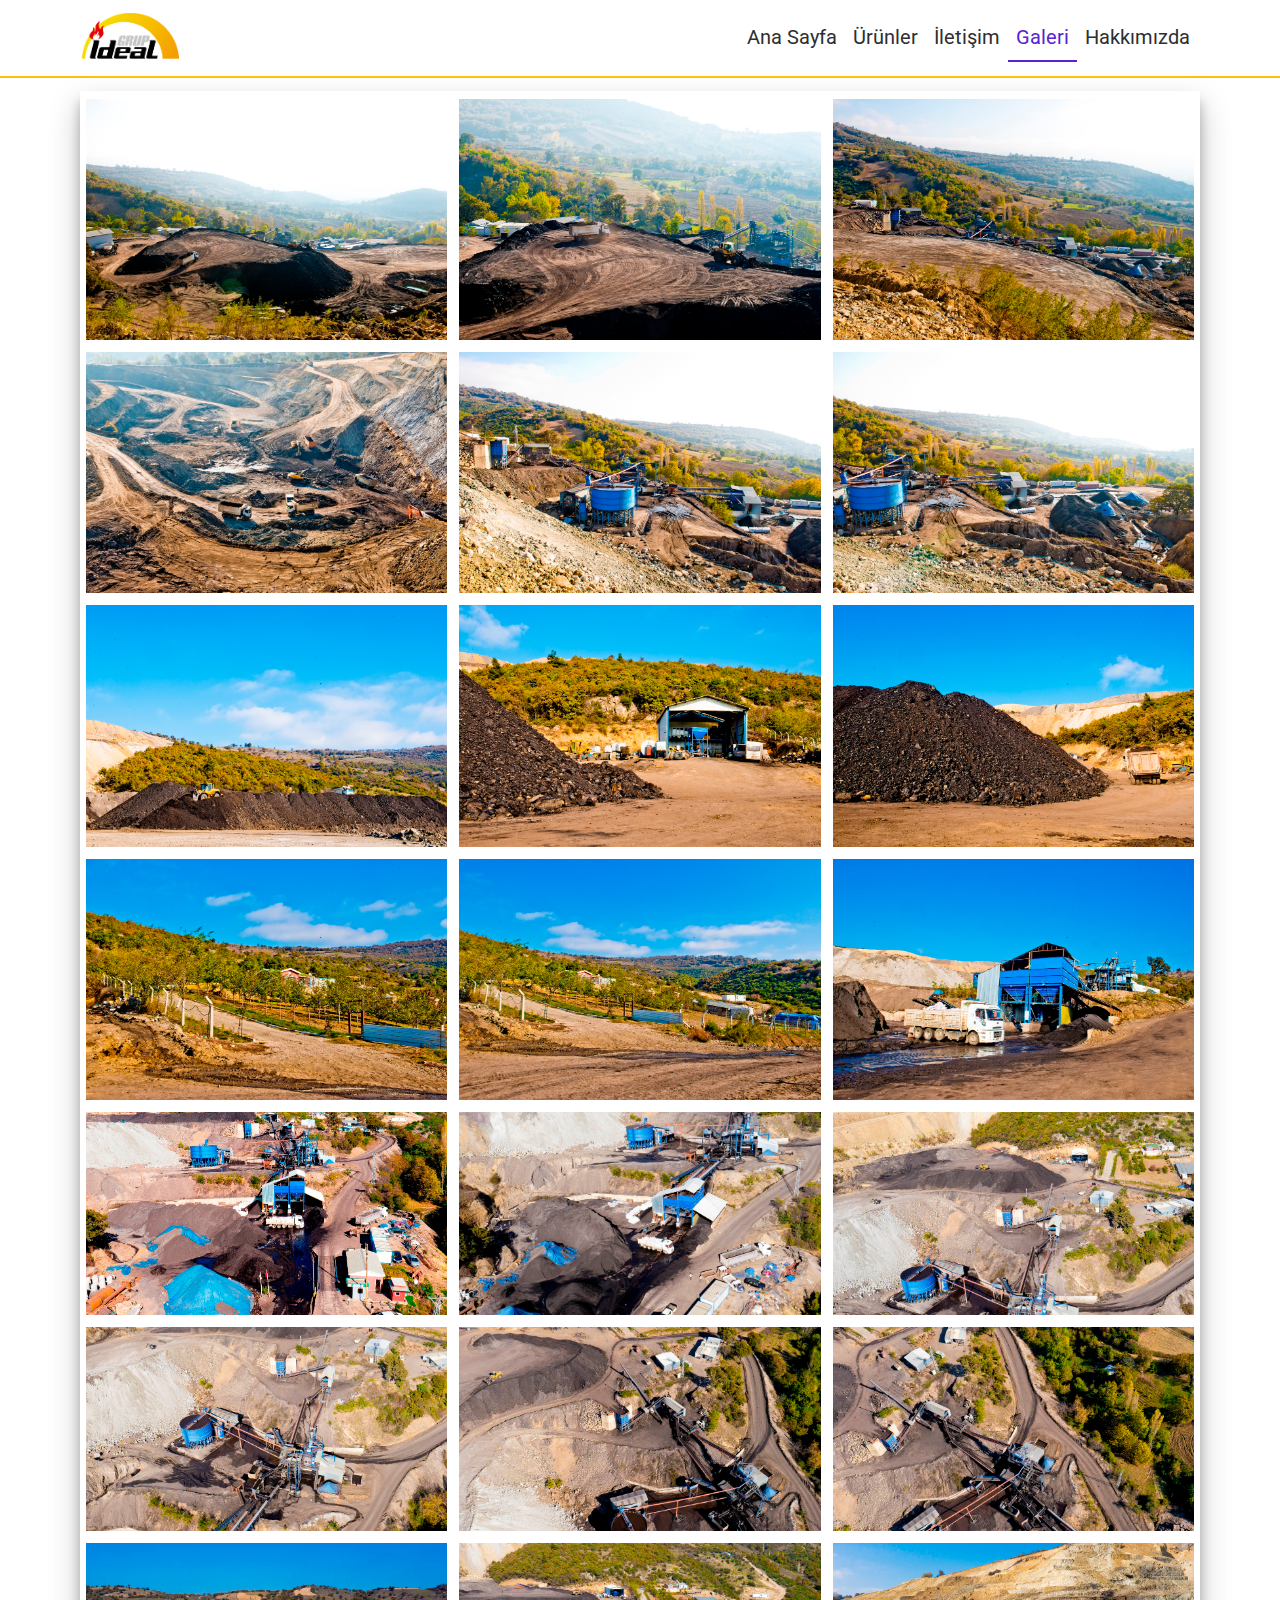
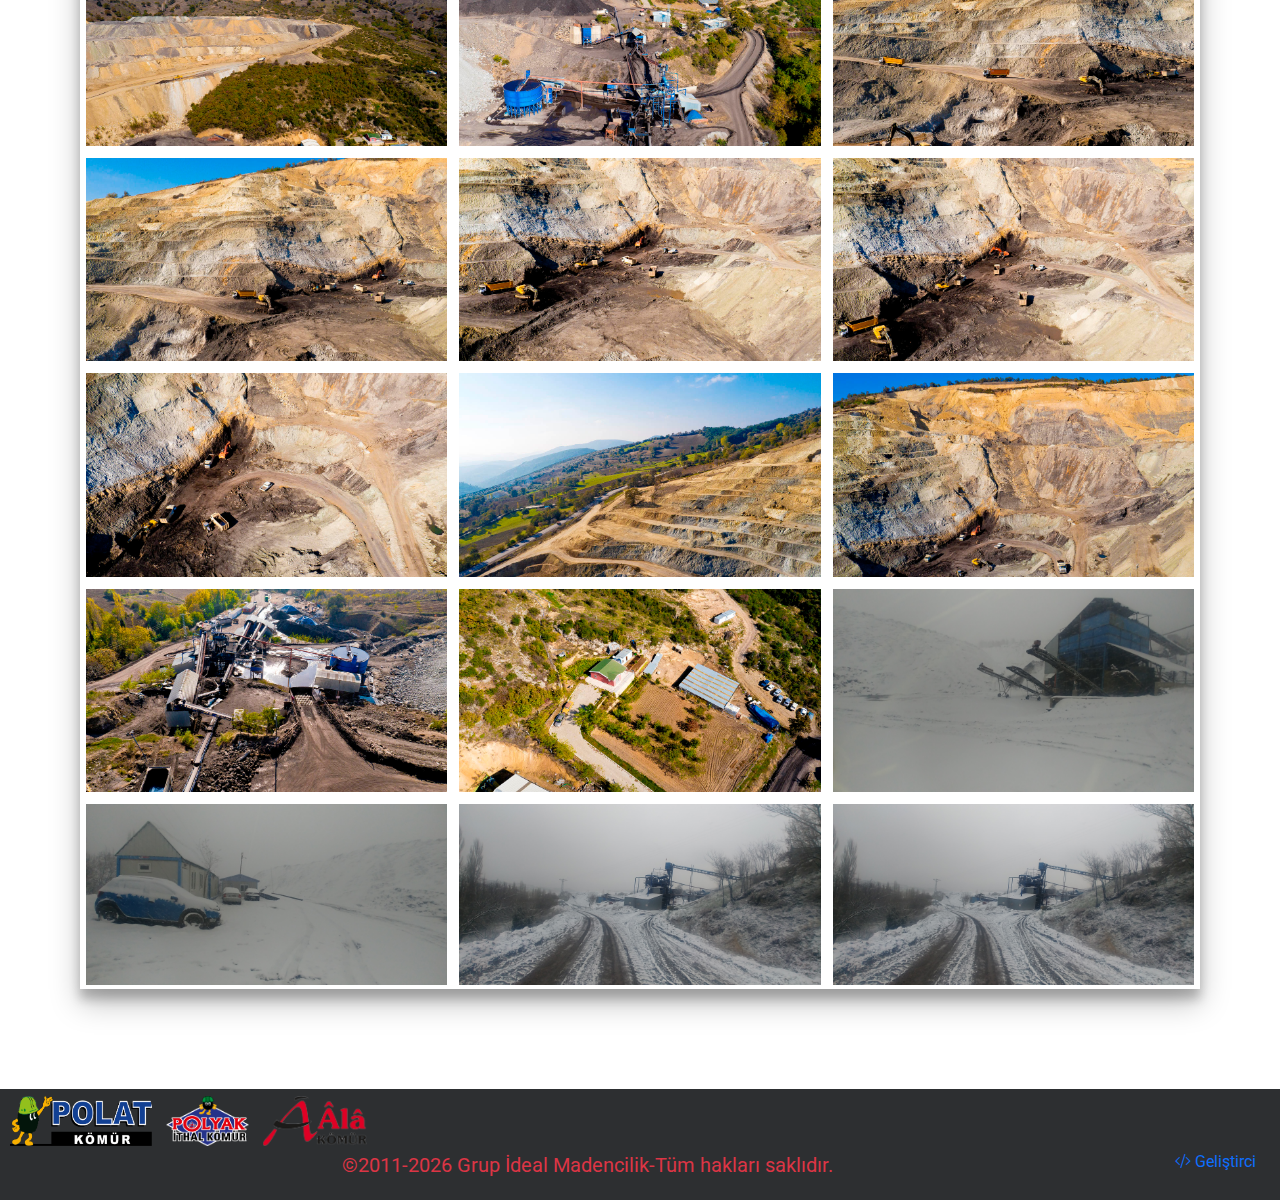
==== galeri.html @ 91baedb1 "Add files via upload" ====
<!DOCTYPE html>
<html lang="tr">
  <head>
    <meta charset="UTF-8" />
    <meta name="viewport" content="width=device-width, initial-scale=1.0" />
    <title>Grup İdeal Madencilik</title>
    <link rel="icon" href="img/logo_2.png" type="image/x-icon" />
    <link rel="stylesheet" href="css/style.css" />
  </head>
  <body>
    <header id="nevbar">
      <nav class="navbar navbar-expand-md">
        <div class="container">
          <a class="navbar-brand bekle" href="index.html"
            ><img
              id="nevber_logo"
              src="img/logo.png"
              alt="grup ideal madencilik"
          /></a>
          <button
            class="navbar-toggler"
            type="button"
            data-bs-toggle="offcanvas"
            data-bs-target="#offcanvasNavbar"
            aria-controls="offcanvasNavbar"
            aria-label="Toggle navigation"
          >
            <span><i class="bi bi-three-dots-vertical"></i></span>
          </button>
          <div
            class="offcanvas offcanvas-end"
            tabindex="-1"
            id="offcanvasNavbar"
            aria-labelledby="offcanvasNavbarLabel"
          >
            <div class="offcanvas-header">
              <h5 class="offcanvas-title" id="offcanvasNavbarLabel">Menü</h5>
              <button
                type="button"
                class="btn-close"
                data-bs-dismiss="offcanvas"
                aria-label="Close"
              ></button>
            </div>
            <div class="offcanvas-body">
              <ul
                id="navber_menu"
                class="navbar-nav justify-content-end flex-grow-1"
              >
                <li class="nav-item">
                  <a class="nav-link" aria-current="page" href="index.html"
                    >Ana Sayfa</a
                  >
                </li>
                <li class="nav-item">
                  <a class="nav-link" href="urunler.html">Ürünler</a>
                </li>
                <li class="nav-item">
                  <a class="nav-link" href="iletişim.html">İletişim</a>
                </li>
                <li class="nav-item">
                  <a class="nav-link active" href="galeri.html">Galeri</a>
                </li>
                <li class="nav-item">
                  <a class="nav-link" href="hakkımızda.html">Hakkımızda</a>
                </li>
              </ul>
            </div>
          </div>
        </div>
      </nav>
    </header>
    <section id="galari">
      <div class="container">
        <div class="row g-1">
          <div class="col-md-4">
            <a href="img/galeri/1.jpg" data-lightbox="example-set">
              <img src="img/galeri/1.jpg" alt="grup ideal madencilik" />
            </a>
          </div>
          <div class="col-md-4">
            <a href="img/galeri/2.jpg" data-lightbox="example-set">
              <img src="img/galeri/2.jpg" alt="grup ideal madencilik" />
            </a>
          </div>
          <div class="col-md-4">
            <a href="img/galeri/3.jpg" data-lightbox="example-set">
              <img src="img/galeri/3.jpg" alt="grup ideal madencilik" />
            </a>
          </div>
          <div class="col-md-4">
            <a href="img/galeri/4.jpg" data-lightbox="example-set">
              <img src="img/galeri/4.jpg" alt="grup ideal madencilik" />
            </a>
          </div>
          <div class="col-md-4">
            <a href="img/galeri/5.jpg" data-lightbox="example-set">
              <img src="img/galeri/5.jpg" alt="grup ideal madencilik" />
            </a>
          </div>
          <div class="col-md-4">
            <a href="img/galeri/6.jpg" data-lightbox="example-set">
              <img src="img/galeri/6.jpg" alt="grup ideal madencilik" />
            </a>
          </div>
          <div class="col-md-4">
            <a href="img/galeri/7.jpg" data-lightbox="example-set">
              <img src="img/galeri/7.jpg" alt="grup ideal madencilik" />
            </a>
          </div>
          <div class="col-md-4">
            <a href="img/galeri/8.jpg" data-lightbox="example-set">
              <img src="img/galeri/8.jpg" alt="grup ideal madencilik" />
            </a>
          </div>
          <div class="col-md-4">
            <a href="img/galeri/9.jpg" data-lightbox="example-set">
              <img src="img/galeri/9.jpg" alt="grup ideal madencilik" />
            </a>
          </div>
          <div class="col-md-4">
            <a href="img/galeri/10.jpg" data-lightbox="example-set">
              <img src="img/galeri/10.jpg" alt="grup ideal madencilik" />
            </a>
          </div>
          <div class="col-md-4">
            <a href="img/galeri/11.jpg" data-lightbox="example-set">
              <img src="img/galeri/11.jpg" alt="grup ideal madencilik" />
            </a>
          </div>
          <div class="col-md-4">
            <a href="img/galeri/12.jpg" data-lightbox="example-set">
              <img src="img/galeri/12.jpg" alt="grup ideal madencilik" />
            </a>
          </div>
          <div class="col-md-4">
            <a href="img/galeri/13.jpg" data-lightbox="example-set">
              <img src="img/galeri/13.jpg" alt="grup ideal madencilik" />
            </a>
          </div>
          <div class="col-md-4">
            <a href="img/galeri/14.jpg" data-lightbox="example-set">
              <img src="img/galeri/14.jpg" alt="grup ideal madencilik" />
            </a>
          </div>
          <div class="col-md-4">
            <a href="img/galeri/15.jpg" data-lightbox="example-set">
              <img src="img/galeri/15.jpg" alt="grup ideal madencilik" />
            </a>
          </div>
          <div class="col-md-4">
            <a href="img/galeri/16.jpg" data-lightbox="example-set">
              <img src="img/galeri/16.jpg" alt="grup ideal madencilik" />
            </a>
          </div>

          <div class="col-md-4">
            <a href="img/galeri/17.jpg" data-lightbox="example-set">
              <img src="img/galeri/17.jpg" alt="grup ideal madencilik" />
            </a>
          </div>
          <div class="col-md-4">
            <a href="img/galeri/18.jpg" data-lightbox="example-set">
              <img src="img/galeri/18.jpg" alt="grup ideal madencilik" />
            </a>
          </div>
          <div class="col-md-4">
            <a href="img/galeri/19.jpg" data-lightbox="example-set">
              <img src="img/galeri/19.jpg" alt="grup ideal madencilik" />
            </a>
          </div>
          <div class="col-md-4">
            <a href="img/galeri/20.jpg" data-lightbox="example-set">
              <img src="img/galeri/20.jpg" alt="grup ideal madencilik" />
            </a>
          </div>
          <div class="col-md-4">
            <a href="img/galeri/21.jpg" data-lightbox="example-set">
              <img src="img/galeri/21.jpg" alt="grup ideal madencilik" />
            </a>
          </div>
          <div class="col-md-4">
            <a href="img/galeri/22.jpg" data-lightbox="example-set">
              <img src="img/galeri/22.jpg" alt="grup ideal madencilik" />
            </a>
          </div>
          <div class="col-md-4">
            <a href="img/galeri/23.jpg" data-lightbox="example-set">
              <img src="img/galeri/23.jpg" alt="grup ideal madencilik" />
            </a>
          </div>
          <div class="col-md-4">
            <a href="img/galeri/24.jpg" data-lightbox="example-set">
              <img src="img/galeri/24.jpg" alt="grup ideal madencilik" />
            </a>
          </div>
          <div class="col-md-4">
            <a href="img/galeri/25.jpg" data-lightbox="example-set">
              <img src="img/galeri/25.jpg" alt="grup ideal madencilik" />
            </a>
          </div>
          <div class="col-md-4">
            <a href="img/galeri/26.jpg" data-lightbox="example-set">
              <img src="img/galeri/26.jpg" alt="grup ideal madencilik" />
            </a>
          </div>
          <div class="col-md-4">
            <a href="img/galeri/27.jpg" data-lightbox="example-set">
              <img src="img/galeri/27.jpg" alt="grup ideal madencilik" />
            </a>
          </div>
          <div class="col-md-4">
            <a href="img/galeri/28.jpg" data-lightbox="example-set">
              <img src="img/galeri/28.jpg" alt="grup ideal madencilik" />
            </a>
          </div>
          <div class="col-md-4">
            <a href="img/galeri/29.jpg" data-lightbox="example-set">
              <img src="img/galeri/29.jpg" alt="grup ideal madencilik" />
            </a>
          </div>
          <div class="col-md-4">
            <a href="img/galeri/30.jpg" data-lightbox="example-set">
              <img src="img/galeri/30.jpg" alt="grup ideal madencilik" />
            </a>
          </div>
          <div class="col-md-4">
            <a href="img/galeri/31.jpg" data-lightbox="example-set">
              <img src="img/galeri/31.jpg" alt="grup ideal madencilik" />
            </a>
          </div>
          <div class="col-md-4">
            <a href="img/galeri/32.jpg" data-lightbox="example-set">
              <img src="img/galeri/32.jpg" alt="grup ideal madencilik" />
            </a>
          </div>
          <div class="col-md-4">
            <a href="img/galeri/32.jpg" data-lightbox="example-set">
              <img src="img/galeri/32.jpg" alt="grup ideal madencilik" />
            </a>
          </div>
        </div>
      </div>
    </section>
    <section id="goTopButton">
      <i onclick="goToTop()">
        <img src="img/png/ok.png" alt="Sayfa başına dön"
      /></i>
    </section>
    <section id="geliştirici">
      <div
        class="modal fade"
        id="staticBackdrop"
        data-bs-backdrop="static"
        data-bs-keyboard="false"
        tabindex="-1"
        aria-labelledby="staticBackdropLabel"
        aria-hidden="true"
      >
        <div class="modal-dialog modal-dialog-centered">
          <div class="modal-content">
            <div class="modal-header">
              <h1 class="modal-title fs-5" id="staticBackdropLabel">
                Geliştirici
              </h1>
              <button
                type="button"
                class="btn-close"
                data-bs-dismiss="modal"
                aria-label="Close"
              ></button>
            </div>
            <div class="modal-body">Veli Elagöz</div>
            <div class="modal-footer">
              <ul class="geliştirici-logo">
                <li>
                  <a href="https://instagram.com/velielagoz10">
                    <img src="img/png/instagram.png" alt="instagram" />
                  </a>
                </li>
                <li>
                  <a href="https://www.facebook.com/Veli.elag">
                    <img src="img/png/facebook.png" alt="facebook" />
                  </a>
                </li>
                <li>
                  <a href="https://x.com/Velielagoz10">
                    <img src="img/png/twiter.png" alt="twiter" />
                  </a>
                </li>
                <li>
                  <a href="https://github.com/velielagoz10">
                    <img src="img/png/github.png" alt="github" />
                  </a>
                </li>
              </ul>
            </div>
          </div>
        </div>
      </div>
    </section>
    <footer id="footer">
      <div class="row logo">
        <div class="col">
          <a href=""><img src="img/polatLogo.png" alt="polat madenclik" /></a>
          <a href=""
            ><img src="img/polyakLogo.png" alt=" polyak madenclik"
          /></a>
          <a href=""
            ><img src="img/alaLogo.png" alt="grup ideal madencilik"
          /></a>
        </div>
      </div>
      <div class="row copy">
        <div class="col">
          <span
            >&copy;2011-<span id="copyright-year">2020</span> Grup İdeal
            Madencilik</span
          ><span>-Tüm hakları saklıdır.</span>
          <a
            class="link-offset-2 link-offset-3-hover link-underline link-underline-opacity-0 link-underline-opacity-75-hover float-end"
            href="#"
            data-bs-toggle="modal"
            data-bs-target="#staticBackdrop"
          >
            <i class="bi bi-code-slash"></i>
            Geliştirci
          </a>
        </div>
      </div>
    </footer>
    <script src="javaScript/Script.js"></script>
    <script src="bootstrap/bootstrap.min.js"></script>
    <script src="lightbox2/js/lightbox-plus-jquery.min.js"></script>
  </body>
</html>
---- css/style.css ----
/* bootsrap */
@import url("../bootstrap/bootstrap.min.css");
/* media */
@import url("media.css");
/* font-awesome */
@import url("https://cdnjs.cloudflare.com/ajax/libs/font-awesome/6.5.1/css/all.min.css");
/* google-font */
@import url("https://fonts.googleapis.com/css2?family=Kalnia:wght@300&family=PT+Serif:wght@700&family=Roboto:ital@1&display=swap");
/* bootsrap icon */
@import url("https://cdn.jsdelivr.net/npm/bootstrap-icons@1.11.3/font/bootstrap-icons.min.css");
/* animate */
@import url("https://cdnjs.cloudflare.com/ajax/libs/animate.css/4.1.1/animate.min.css");
/* lightbox2 */
@import url("../lightbox2/css/lightbox.min.css");
html {
  height: 100%;
}
body {
  height: 100%;
  display: flex;
  flex-direction: column;
}

* {
  font-family: "Roboto", sans-serif;
}
#nevbar {
  background-color: rgba(255, 255, 255, 0.7);
  border-bottom: 2px solid #ffc107;
  position: fixed;
  top: 0;
  width: 100%;
  z-index: 5;
  transition: background-color 0.9s;
}
#nevbar:hover {
  background-color: rgb(255, 255, 255);
}
#nevbar .navbar-toggler {
  animation: backInRight;
  animation-duration: 1.3s;
}
#nevbar #nevber_logo {
  height: 50px;
  width: auto;
  animation: backInLeft;
  animation-duration: 1.3s;
}

#nevbar #navber_menu li a {
  color: #2d2f31;
  font-size: 20px;
  border-bottom: 2px solid transparent;
  transition: color 0.5s, border-bottom 0.5s;
  animation: backInRight;
  animation-duration: 1.3s;
}
#nevbar #navber_menu li a:hover {
  color: #5624d0;
  border-bottom: 2px solid #5624d0;
}
#nevbar #navber_menu li a.active {
  color: #5624d0;
  border-bottom: 2px solid #5624d0;
}
#slider {
  margin-top: 80px;
}

#slider .carousel-item img {
  height: 100%;
  width: 100%;
  border-radius: 5px;
  object-position: 15% 100%;
}

#footer {
  background-color: #2d2f31;
  width: 100%;
  margin-top: auto;
}
#footer .logo {
  align-items: center;
  width: 100%;
}
#footer .logo .col a img {
  height: 50px;
  width: auto;
  margin: 7px 0px 4px 10px;
}
#footer .logo .col a img:hover {
  animation: bounce;
  animation-duration: 1s;
}

#footer .copy {
  text-align: center;
  align-items: center;
  width: 100%;
  margin-bottom: 20px;
}
#footer .copy .col span {
  color: #dc3545;
  font-size: 20px;
}
#goTopButton {
  display: none;
  position: fixed;
  bottom: 58px;
  right: 10px;
  opacity: 0.6 !important;
  transition: opacity 0.5s;
  animation: fadeInUpBig;
  animation-duration: 1s;
}
#goTopButton:hover {
  opacity: 1 !important;
}
#goTopButton i img {
  height: 45px;
  width: auto;
}

#geliştirici .geliştirici-logo {
  width: 100%;
  display: flex;
  justify-content: space-evenly;
}
#geliştirici .geliştirici-logo li {
  list-style: none;
}
#geliştirici .geliştirici-logo li a img {
  width: 50px;
}
#geliştirici .geliştirici-logo li a img:hover {
  animation: pulse;
  animation-duration: 1s;
}

#geliştirici .modal-body {
  font-size: 35px;
  text-align: center;
  font-weight: bold;
  color: #2d2f31;
  animation: swing;
  animation-duration: 1s;
}

#galari {
  margin-top: 95px;
  margin-bottom: 100px;
}
#galari .row {
  box-shadow: rgba(0, 0, 0, 0.25) 0px 14px 28px,
    rgba(0, 0, 0, 0.22) 0px 10px 10px;
}
#galari .row div a img {
  border: 4px solid #ffff;
  transition-duration: 1s;
  height: 100%;
  width: 100%;
}
#galari .row div a img:hover {
  border: 2px solid #ffff;
  -webkit-transform: scale(1.1);
  -ms-transform: scale(1.1);
  transform: scale(1.1);
  -webkit-filter: none;
  filter: none;
}
#ürünler {
  margin-top: 140px;
  margin-bottom: 100px;
}
#ürünler .ürün-resim a img {
  width: 200px;
  animation: bounceInLeft;
  animation-duration: 1.3s;
}
#ürünler .ürün-resim {
  text-align: center;
}
#ürünler .ürün-özelik {
  font-size: 20px;
  animation: bounceInRight;
  animation-duration: 1.3s;
}
#ürünler .ürün-özelik table {
  width: 100%;
  height: 100%;
}
#ürünler .ürün-özelik tbody tr td:first-child {
  padding-right: 15px;
  font-weight: bold;
}
#ürünler .ürün-isim {
  font-size: 25px;
  text-align: start;
  border-bottom: 2px solid #dc3545;
}
#ürünler .row {
  margin-top: 40px;
}
#ürünler .bilgi {
  text-align: center;
  padding-top: 5px;
}
#iletişim {
  margin-top: 150px;
  margin-bottom: 100px;
}
#iletişim h2,
p {
  font-family: "Alike";
}
#iletişim .form {
  animation: bounceInLeft;
  animation-duration: 1.3s;
}
#iletişim .adres {
  margin-top: 50px;
  font-size: 30px;
  animation: bounceInRight;
  animation-duration: 1.3s;
}
#iletişim .adres i {
  color: #dc3545;
}
#iletişim .adres i span {
  color: #2d2f31;
}
#iletişim .adres i span:hover {
  color: #5624d0;
}
#hakkımızda {
  margin-top: 150px;
  margin-bottom: 100px;
}
#hakkımızda p {
  font-family: "Alike";
  color: #2d2f31;
}

#firmalar {
  margin-top: 30px;
  margin-bottom: 100px;
}
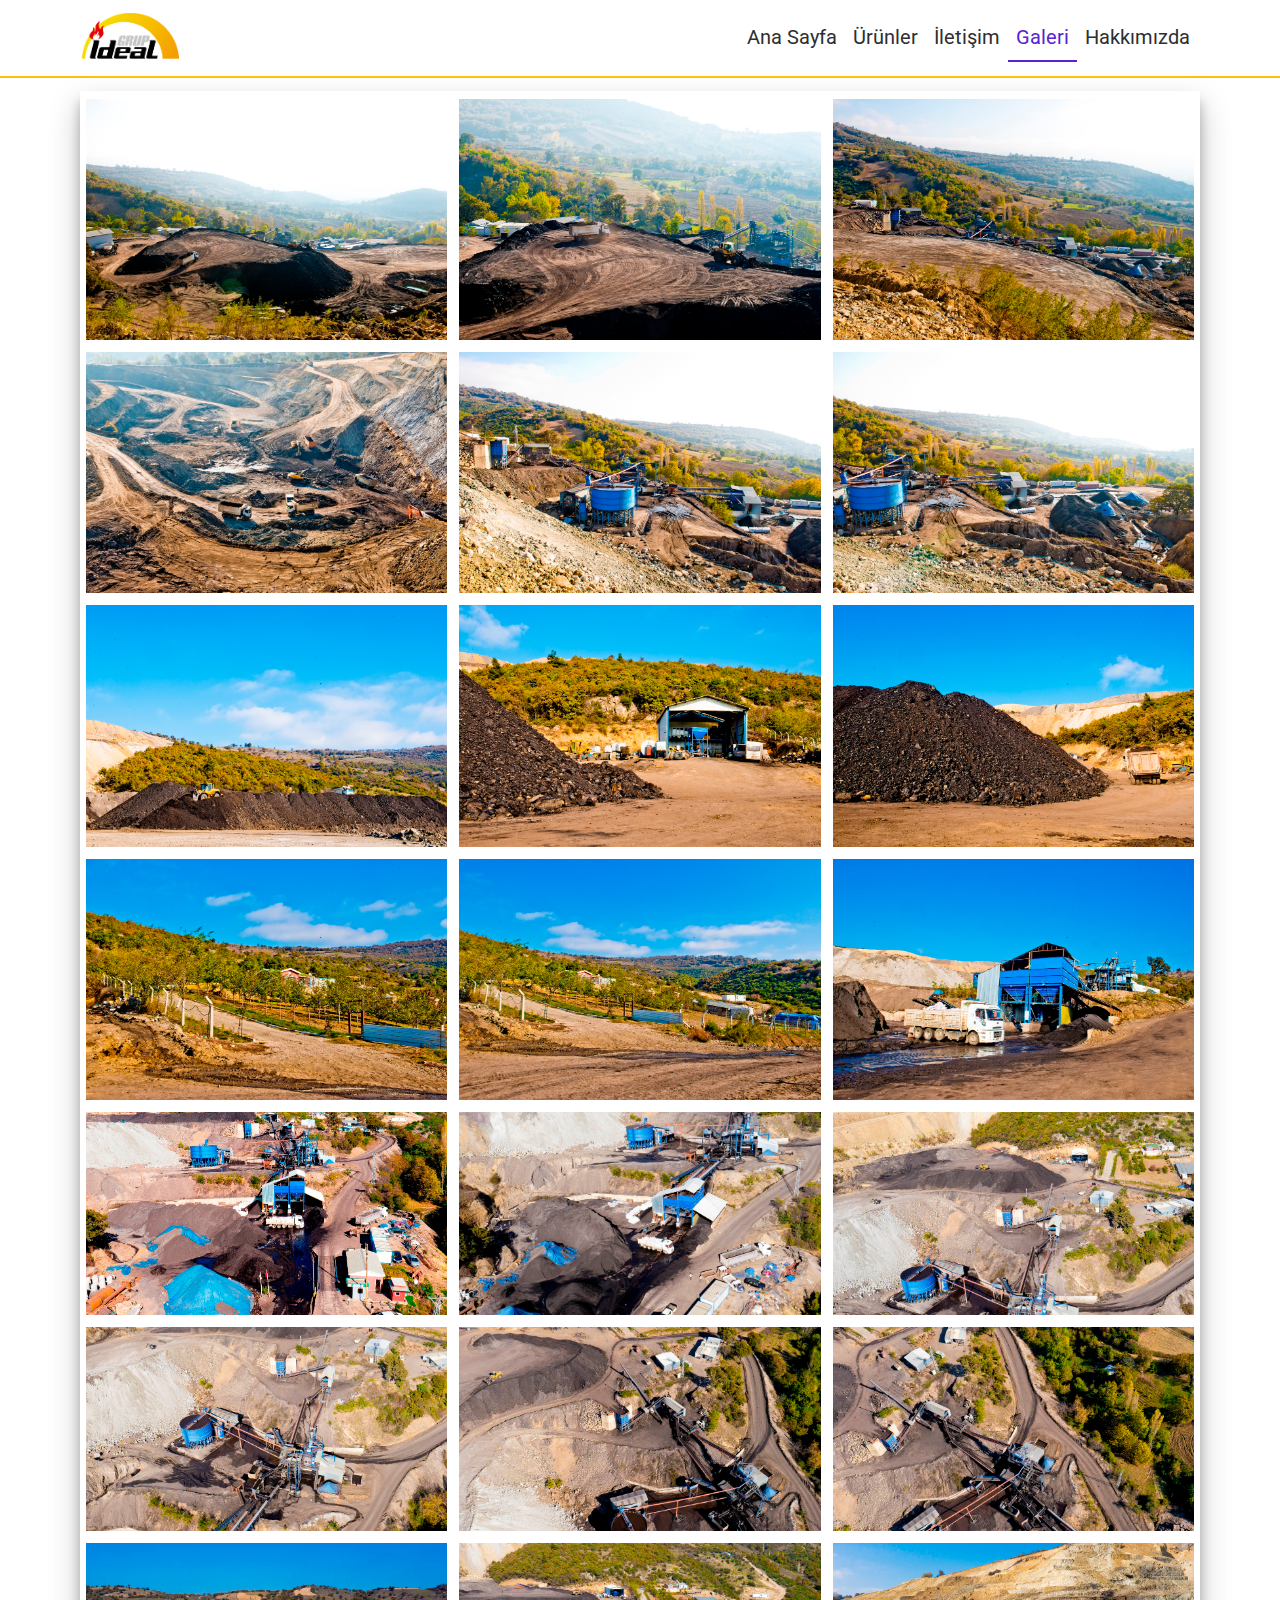
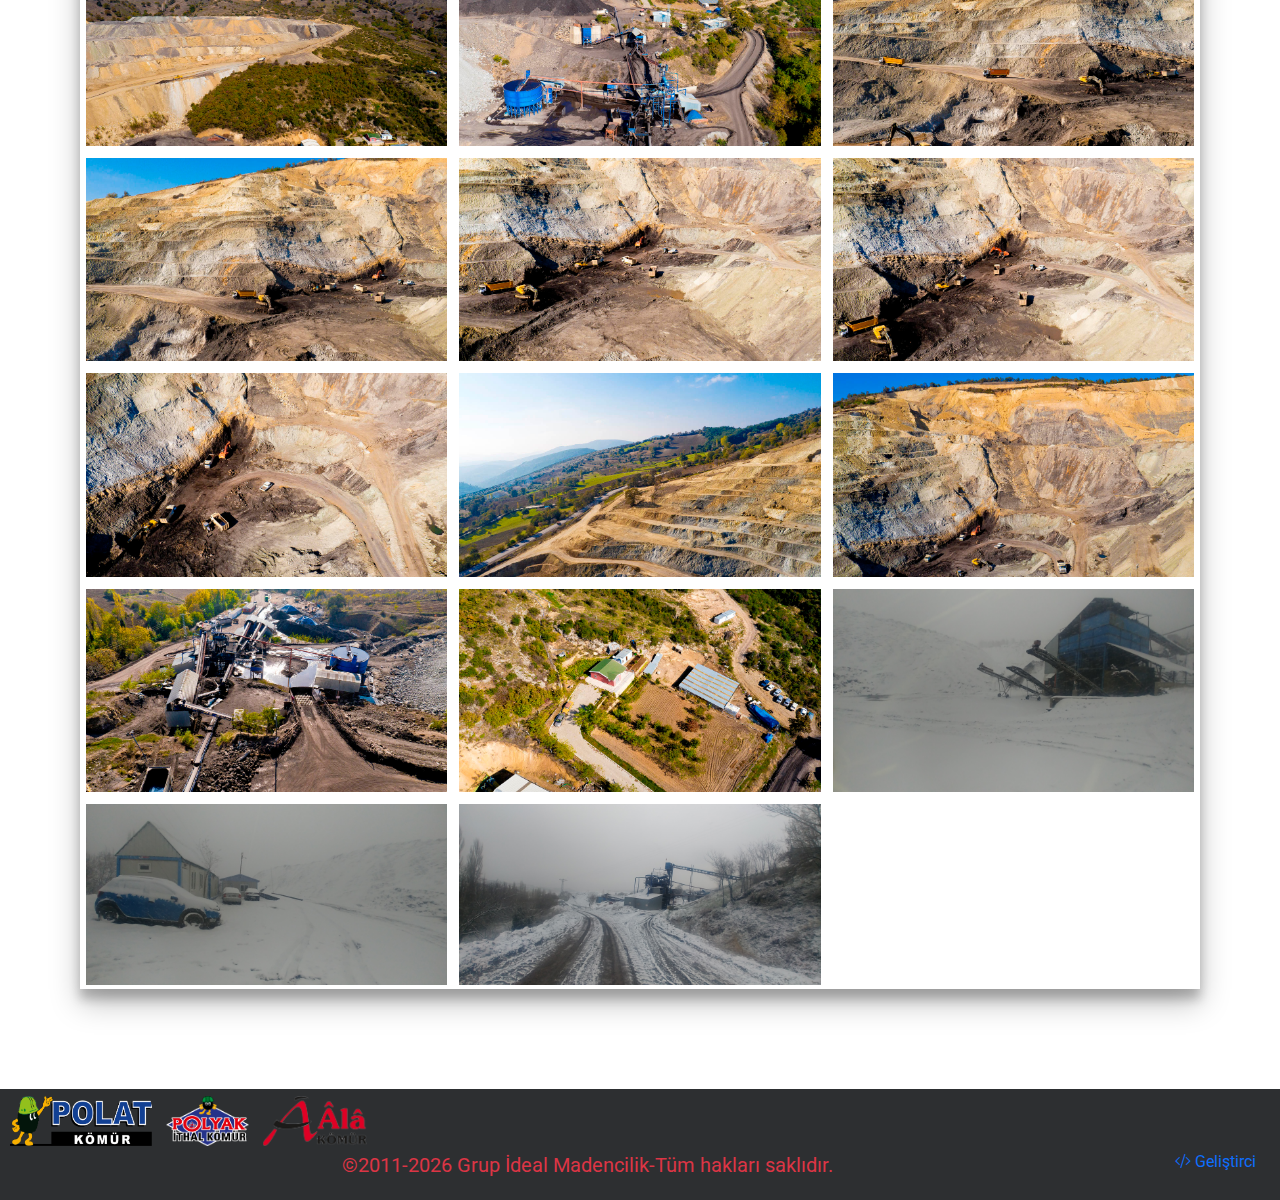
==== commit f0926127: "Add files via upload" ====
--- a/galeri.html
+++ b/galeri.html
@@ -234,11 +234,7 @@
               <img src="img/galeri/32.jpg" alt="grup ideal madencilik" />
             </a>
           </div>
-          <div class="col-md-4">
-            <a href="img/galeri/32.jpg" data-lightbox="example-set">
-              <img src="img/galeri/32.jpg" alt="grup ideal madencilik" />
-            </a>
-          </div>
+          
         </div>
       </div>
     </section>
--- a/css/style.css
+++ b/css/style.css
@@ -123,6 +123,7 @@
 
 #geliştirici .geliştirici-logo {
   width: 100%;
+  padding:0;
   display: flex;
   justify-content: space-evenly;
 }
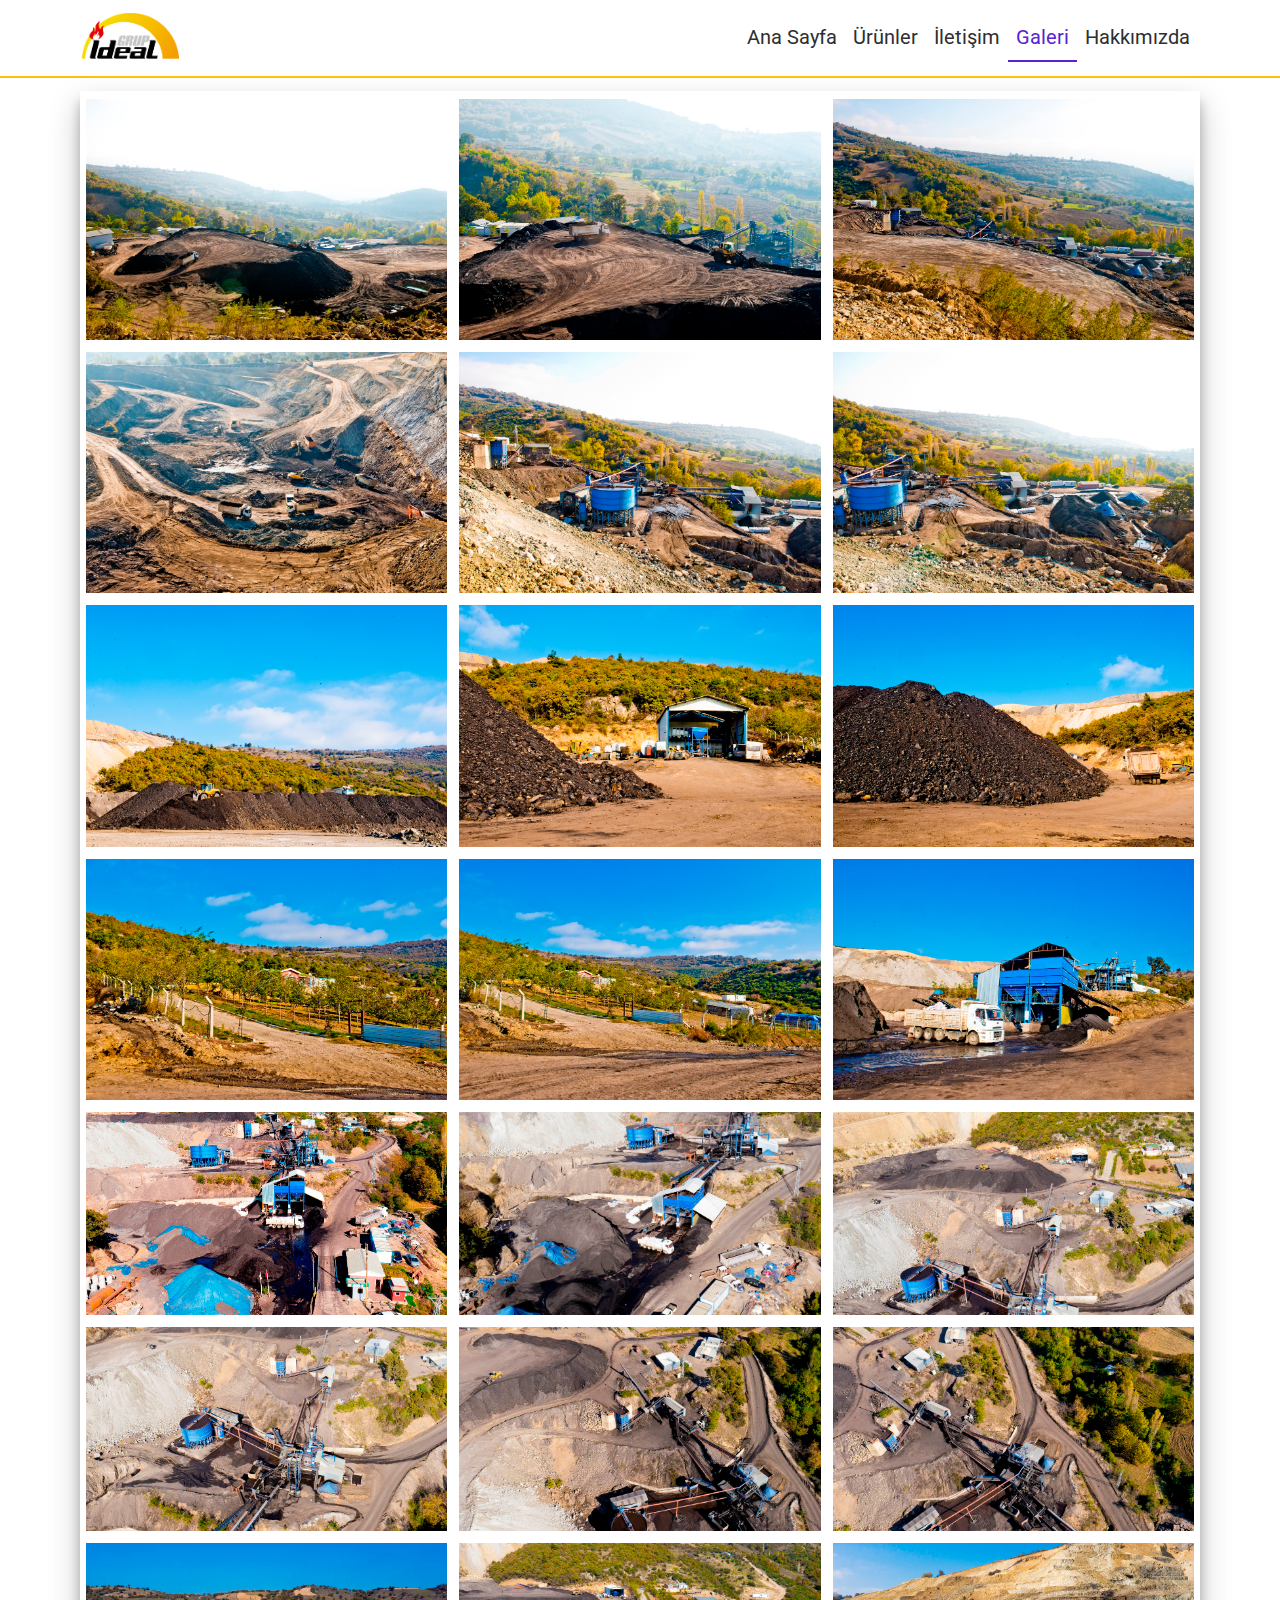
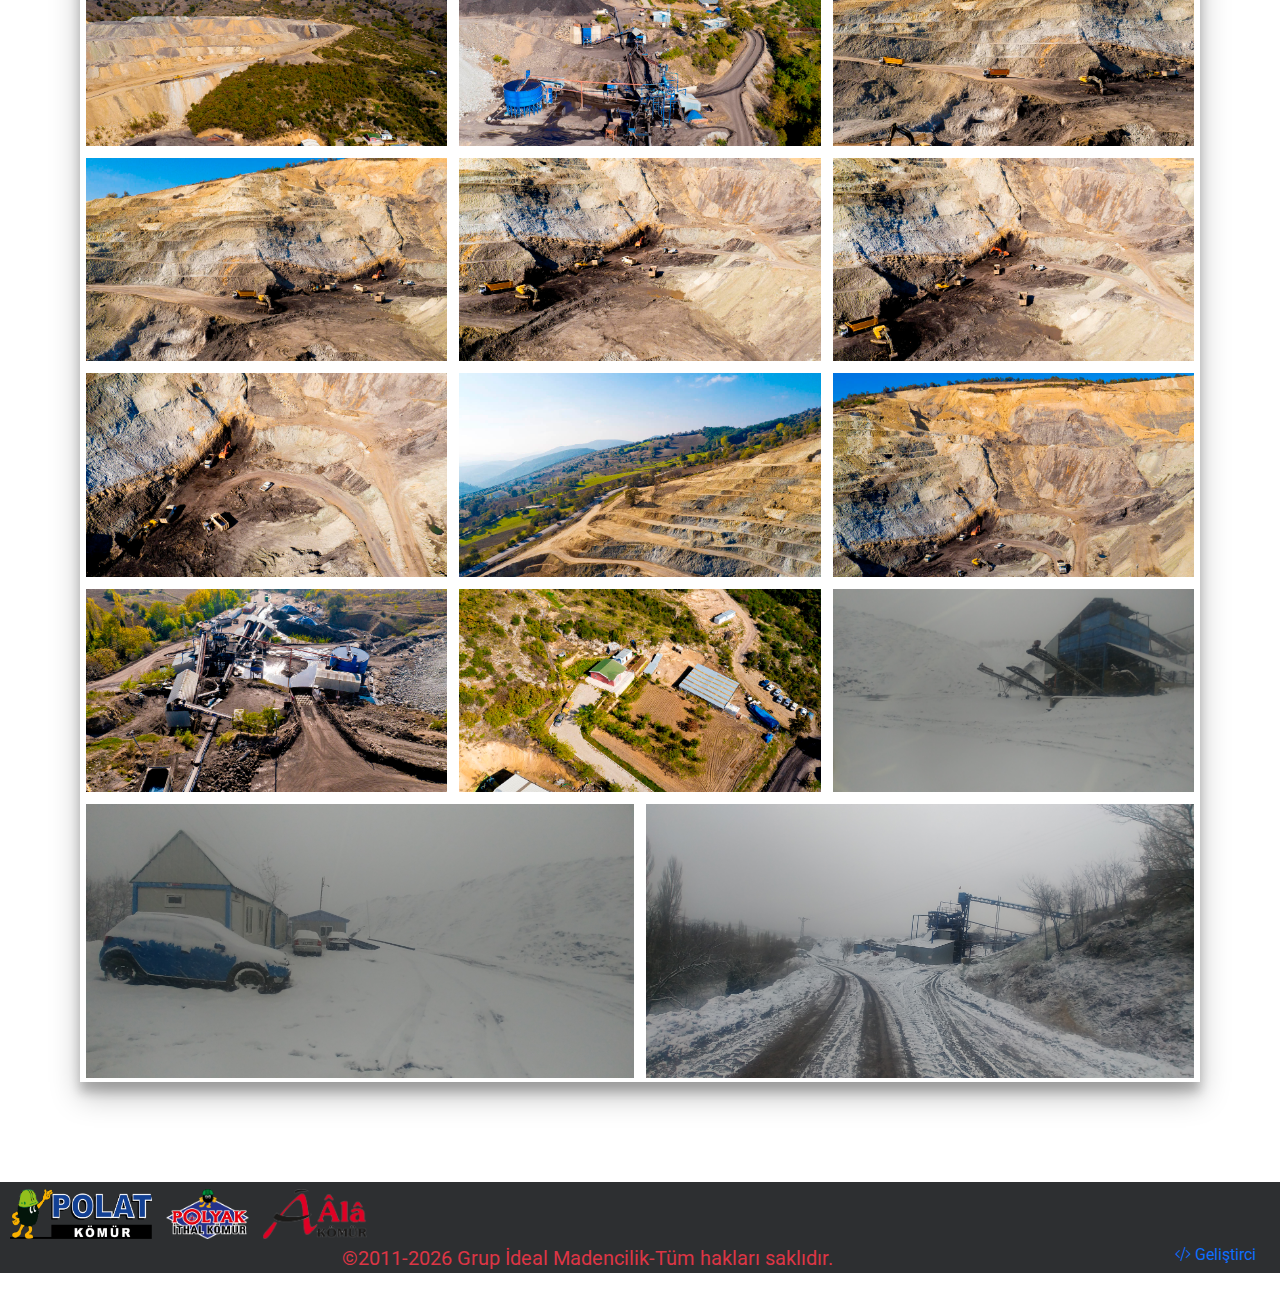
==== commit b93c28bf: "Add files via upload" ====
--- a/galeri.html
+++ b/galeri.html
@@ -8,325 +8,339 @@
     <link rel="stylesheet" href="css/style.css" />
   </head>
   <body>
-    <header id="nevbar">
-      <nav class="navbar navbar-expand-md">
+    <!-- Preloader -->
+    <div class="preloader">
+      <div class="sk-chase">
+        <div class="sk-chase-dot"></div>
+        <div class="sk-chase-dot"></div>
+        <div class="sk-chase-dot"></div>
+        <div class="sk-chase-dot"></div>
+        <div class="sk-chase-dot"></div>
+        <div class="sk-chase-dot"></div>
+      </div>
+    </div>
+    <span class="content">
+      <header id="nevbar">
+        <nav class="navbar navbar-expand-md">
+          <div class="container">
+            <a class="navbar-brand bekle" href="index.html"
+              ><img
+                id="nevber_logo"
+                src="img/logo.png"
+                alt="grup ideal madencilik"
+            /></a>
+            <button
+              class="navbar-toggler"
+              type="button"
+              data-bs-toggle="offcanvas"
+              data-bs-target="#offcanvasNavbar"
+              aria-controls="offcanvasNavbar"
+              aria-label="Toggle navigation"
+            >
+              <span><i class="bi bi-three-dots-vertical"></i></span>
+            </button>
+            <div
+              class="offcanvas offcanvas-end"
+              tabindex="-1"
+              id="offcanvasNavbar"
+              aria-labelledby="offcanvasNavbarLabel"
+            >
+              <div class="offcanvas-header">
+                <h5 class="offcanvas-title" id="offcanvasNavbarLabel">Menü</h5>
+                <button
+                  type="button"
+                  class="btn-close"
+                  data-bs-dismiss="offcanvas"
+                  aria-label="Close"
+                ></button>
+              </div>
+              <div class="offcanvas-body">
+                <ul
+                  id="navber_menu"
+                  class="navbar-nav justify-content-end flex-grow-1"
+                >
+                  <li class="nav-item">
+                    <a class="nav-link" aria-current="page" href="index.html"
+                      >Ana Sayfa</a
+                    >
+                  </li>
+                  <li class="nav-item">
+                    <a class="nav-link" href="urunler.html">Ürünler</a>
+                  </li>
+                  <li class="nav-item">
+                    <a class="nav-link" href="iletişim.html">İletişim</a>
+                  </li>
+                  <li class="nav-item">
+                    <a class="nav-link active" href="galeri.html">Galeri</a>
+                  </li>
+                  <li class="nav-item">
+                    <a class="nav-link" href="hakkımızda.html">Hakkımızda</a>
+                  </li>
+                </ul>
+              </div>
+            </div>
+          </div>
+        </nav>
+      </header>
+      <section id="galari">
         <div class="container">
-          <a class="navbar-brand bekle" href="index.html"
-            ><img
-              id="nevber_logo"
-              src="img/logo.png"
-              alt="grup ideal madencilik"
-          /></a>
-          <button
-            class="navbar-toggler"
-            type="button"
-            data-bs-toggle="offcanvas"
-            data-bs-target="#offcanvasNavbar"
-            aria-controls="offcanvasNavbar"
-            aria-label="Toggle navigation"
-          >
-            <span><i class="bi bi-three-dots-vertical"></i></span>
-          </button>
-          <div
-            class="offcanvas offcanvas-end"
-            tabindex="-1"
-            id="offcanvasNavbar"
-            aria-labelledby="offcanvasNavbarLabel"
-          >
-            <div class="offcanvas-header">
-              <h5 class="offcanvas-title" id="offcanvasNavbarLabel">Menü</h5>
-              <button
-                type="button"
-                class="btn-close"
-                data-bs-dismiss="offcanvas"
-                aria-label="Close"
-              ></button>
-            </div>
-            <div class="offcanvas-body">
-              <ul
-                id="navber_menu"
-                class="navbar-nav justify-content-end flex-grow-1"
-              >
-                <li class="nav-item">
-                  <a class="nav-link" aria-current="page" href="index.html"
-                    >Ana Sayfa</a
-                  >
-                </li>
-                <li class="nav-item">
-                  <a class="nav-link" href="urunler.html">Ürünler</a>
-                </li>
-                <li class="nav-item">
-                  <a class="nav-link" href="iletişim.html">İletişim</a>
-                </li>
-                <li class="nav-item">
-                  <a class="nav-link active" href="galeri.html">Galeri</a>
-                </li>
-                <li class="nav-item">
-                  <a class="nav-link" href="hakkımızda.html">Hakkımızda</a>
-                </li>
-              </ul>
+          <div class="row g-1">
+            <div class="col-md-4">
+              <a href="img/galeri/1.jpg" data-lightbox="example-set">
+                <img src="img/galeri/1.jpg" alt="grup ideal madencilik" />
+              </a>
+            </div>
+            <div class="col-md-4">
+              <a href="img/galeri/2.jpg" data-lightbox="example-set">
+                <img src="img/galeri/2.jpg" alt="grup ideal madencilik" />
+              </a>
+            </div>
+            <div class="col-md-4">
+              <a href="img/galeri/3.jpg" data-lightbox="example-set">
+                <img src="img/galeri/3.jpg" alt="grup ideal madencilik" />
+              </a>
+            </div>
+            <div class="col-md-4">
+              <a href="img/galeri/4.jpg" data-lightbox="example-set">
+                <img src="img/galeri/4.jpg" alt="grup ideal madencilik" />
+              </a>
+            </div>
+            <div class="col-md-4">
+              <a href="img/galeri/5.jpg" data-lightbox="example-set">
+                <img src="img/galeri/5.jpg" alt="grup ideal madencilik" />
+              </a>
+            </div>
+            <div class="col-md-4">
+              <a href="img/galeri/6.jpg" data-lightbox="example-set">
+                <img src="img/galeri/6.jpg" alt="grup ideal madencilik" />
+              </a>
+            </div>
+            <div class="col-md-4">
+              <a href="img/galeri/7.jpg" data-lightbox="example-set">
+                <img src="img/galeri/7.jpg" alt="grup ideal madencilik" />
+              </a>
+            </div>
+            <div class="col-md-4">
+              <a href="img/galeri/8.jpg" data-lightbox="example-set">
+                <img src="img/galeri/8.jpg" alt="grup ideal madencilik" />
+              </a>
+            </div>
+            <div class="col-md-4">
+              <a href="img/galeri/9.jpg" data-lightbox="example-set">
+                <img src="img/galeri/9.jpg" alt="grup ideal madencilik" />
+              </a>
+            </div>
+            <div class="col-md-4">
+              <a href="img/galeri/10.jpg" data-lightbox="example-set">
+                <img src="img/galeri/10.jpg" alt="grup ideal madencilik" />
+              </a>
+            </div>
+            <div class="col-md-4 lazy">
+              <a href="img/galeri/11.jpg" data-lightbox="example-set">
+                <img src="img/galeri/11.jpg" alt="grup ideal madencilik" />
+              </a>
+            </div>
+            <div class="col-md-4">
+              <a href="img/galeri/12.jpg" data-lightbox="example-set">
+                <img src="img/galeri/12.jpg" alt="grup ideal madencilik" />
+              </a>
+            </div>
+            <div class="col-md-4">
+              <a href="img/galeri/13.jpg" data-lightbox="example-set">
+                <img src="img/galeri/13.jpg" alt="grup ideal madencilik" />
+              </a>
+            </div>
+            <div class="col-md-4">
+              <a href="img/galeri/14.jpg" data-lightbox="example-set">
+                <img src="img/galeri/14.jpg" alt="grup ideal madencilik" />
+              </a>
+            </div>
+            <div class="col-md-4">
+              <a href="img/galeri/15.jpg" data-lightbox="example-set">
+                <img src="img/galeri/15.jpg" alt="grup ideal madencilik" />
+              </a>
+            </div>
+            <div class="col-md-4">
+              <a href="img/galeri/16.jpg" data-lightbox="example-set">
+                <img src="img/galeri/16.jpg" alt="grup ideal madencilik" />
+              </a>
+            </div>
+
+            <div class="col-md-4">
+              <a href="img/galeri/17.jpg" data-lightbox="example-set">
+                <img src="img/galeri/17.jpg" alt="grup ideal madencilik" />
+              </a>
+            </div>
+            <div class="col-md-4">
+              <a href="img/galeri/18.jpg" data-lightbox="example-set">
+                <img src="img/galeri/18.jpg" alt="grup ideal madencilik" />
+              </a>
+            </div>
+            <div class="col-md-4">
+              <a href="img/galeri/19.jpg" data-lightbox="example-set">
+                <img src="img/galeri/19.jpg" alt="grup ideal madencilik" />
+              </a>
+            </div>
+            <div class="col-md-4">
+              <a href="img/galeri/20.jpg" data-lightbox="example-set">
+                <img src="img/galeri/20.jpg" alt="grup ideal madencilik" />
+              </a>
+            </div>
+            <div class="col-md-4">
+              <a href="img/galeri/21.jpg" data-lightbox="example-set">
+                <img src="img/galeri/21.jpg" alt="grup ideal madencilik" />
+              </a>
+            </div>
+            <div class="col-md-4">
+              <a href="img/galeri/22.jpg" data-lightbox="example-set">
+                <img src="img/galeri/22.jpg" alt="grup ideal madencilik" />
+              </a>
+            </div>
+            <div class="col-md-4">
+              <a href="img/galeri/23.jpg" data-lightbox="example-set">
+                <img src="img/galeri/23.jpg" alt="grup ideal madencilik" />
+              </a>
+            </div>
+            <div class="col-md-4">
+              <a href="img/galeri/24.jpg" data-lightbox="example-set">
+                <img src="img/galeri/24.jpg" alt="grup ideal madencilik" />
+              </a>
+            </div>
+            <div class="col-md-4">
+              <a href="img/galeri/25.jpg" data-lightbox="example-set">
+                <img src="img/galeri/25.jpg" alt="grup ideal madencilik" />
+              </a>
+            </div>
+            <div class="col-md-4">
+              <a href="img/galeri/26.jpg" data-lightbox="example-set">
+                <img src="img/galeri/26.jpg" alt="grup ideal madencilik" />
+              </a>
+            </div>
+            <div class="col-md-4">
+              <a href="img/galeri/27.jpg" data-lightbox="example-set">
+                <img src="img/galeri/27.jpg" alt="grup ideal madencilik" />
+              </a>
+            </div>
+            <div class="col-md-4">
+              <a href="img/galeri/28.jpg" data-lightbox="example-set">
+                <img src="img/galeri/28.jpg" alt="grup ideal madencilik" />
+              </a>
+            </div>
+            <div class="col-md-4">
+              <a href="img/galeri/29.jpg" data-lightbox="example-set">
+                <img src="img/galeri/29.jpg" alt="grup ideal madencilik" />
+              </a>
+            </div>
+            <div class="col-md-4">
+              <a href="img/galeri/30.jpg" data-lightbox="example-set">
+                <img src="img/galeri/30.jpg" alt="grup ideal madencilik" />
+              </a>
+            </div>
+            <div class="col-md-4">
+              <a href="img/galeri/31.jpg" data-lightbox="example-set">
+                <img src="img/galeri/31.jpg" alt="grup ideal madencilik" />
+              </a>
+            </div>
+            <div class="col-md-4">
+              <a href="img/galeri/32.jpg" data-lightbox="example-set">
+                <img src="img/galeri/32.jpg" alt="grup ideal madencilik" />
+              </a>
             </div>
           </div>
         </div>
-      </nav>
-    </header>
-    <section id="galari">
-      <div class="container">
-        <div class="row g-1">
-          <div class="col-md-4">
-            <a href="img/galeri/1.jpg" data-lightbox="example-set">
-              <img src="img/galeri/1.jpg" alt="grup ideal madencilik" />
+      </section>
+      <section id="goTopButton">
+        <i onclick="goToTop()">
+          <img src="img/png/ok.png" alt="Sayfa başına dön"
+        /></i>
+      </section>
+      <section id="geliştirici">
+        <div
+          class="modal fade"
+          id="staticBackdrop"
+          data-bs-backdrop="static"
+          data-bs-keyboard="false"
+          tabindex="-1"
+          aria-labelledby="staticBackdropLabel"
+          aria-hidden="true"
+        >
+          <div class="modal-dialog modal-dialog-centered">
+            <div class="modal-content">
+              <div class="modal-header">
+                <h1 class="modal-title fs-5" id="staticBackdropLabel">
+                  Geliştirici
+                </h1>
+                <button
+                  type="button"
+                  class="btn-close"
+                  data-bs-dismiss="modal"
+                  aria-label="Close"
+                ></button>
+              </div>
+              <div class="modal-body">Veli Elagöz</div>
+              <div class="modal-footer">
+                <ul class="geliştirici-logo">
+                  <li>
+                    <a href="https://instagram.com/velielagoz10">
+                      <img src="img/png/instagram.png" alt="instagram" />
+                    </a>
+                  </li>
+                  <li>
+                    <a href="https://www.facebook.com/Veli.elag">
+                      <img src="img/png/facebook.png" alt="facebook" />
+                    </a>
+                  </li>
+                  <li>
+                    <a href="https://x.com/Velielagoz10">
+                      <img src="img/png/twiter.png" alt="twiter" />
+                    </a>
+                  </li>
+                  <li>
+                    <a href="https://github.com/velielagoz10">
+                      <img src="img/png/github.png" alt="github" />
+                    </a>
+                  </li>
+                </ul>
+              </div>
+            </div>
+          </div>
+        </div>
+      </section>
+      <footer id="footer">
+        <div class="row logo">
+          <div class="col">
+            <a href=""><img src="img/polatLogo.png" alt="polat madenclik" /></a>
+            <a href=""
+              ><img src="img/polyakLogo.png" alt=" polyak madenclik"
+            /></a>
+            <a href=""
+              ><img src="img/alaLogo.png" alt="grup ideal madencilik"
+            /></a>
+          </div>
+        </div>
+        <div class="row copy">
+          <div class="col">
+            <span
+              >&copy;2011-<span id="copyright-year">2020</span> Grup İdeal
+              Madencilik</span
+            ><span>-Tüm hakları saklıdır.</span>
+            <a
+              class="link-offset-2 link-offset-3-hover link-underline link-underline-opacity-0 link-underline-opacity-75-hover float-end"
+              href="#"
+              data-bs-toggle="modal"
+              data-bs-target="#staticBackdrop"
+            >
+              <i class="bi bi-code-slash"></i>
+              Geliştirci
             </a>
           </div>
-          <div class="col-md-4">
-            <a href="img/galeri/2.jpg" data-lightbox="example-set">
-              <img src="img/galeri/2.jpg" alt="grup ideal madencilik" />
-            </a>
-          </div>
-          <div class="col-md-4">
-            <a href="img/galeri/3.jpg" data-lightbox="example-set">
-              <img src="img/galeri/3.jpg" alt="grup ideal madencilik" />
-            </a>
-          </div>
-          <div class="col-md-4">
-            <a href="img/galeri/4.jpg" data-lightbox="example-set">
-              <img src="img/galeri/4.jpg" alt="grup ideal madencilik" />
-            </a>
-          </div>
-          <div class="col-md-4">
-            <a href="img/galeri/5.jpg" data-lightbox="example-set">
-              <img src="img/galeri/5.jpg" alt="grup ideal madencilik" />
-            </a>
-          </div>
-          <div class="col-md-4">
-            <a href="img/galeri/6.jpg" data-lightbox="example-set">
-              <img src="img/galeri/6.jpg" alt="grup ideal madencilik" />
-            </a>
-          </div>
-          <div class="col-md-4">
-            <a href="img/galeri/7.jpg" data-lightbox="example-set">
-              <img src="img/galeri/7.jpg" alt="grup ideal madencilik" />
-            </a>
-          </div>
-          <div class="col-md-4">
-            <a href="img/galeri/8.jpg" data-lightbox="example-set">
-              <img src="img/galeri/8.jpg" alt="grup ideal madencilik" />
-            </a>
-          </div>
-          <div class="col-md-4">
-            <a href="img/galeri/9.jpg" data-lightbox="example-set">
-              <img src="img/galeri/9.jpg" alt="grup ideal madencilik" />
-            </a>
-          </div>
-          <div class="col-md-4">
-            <a href="img/galeri/10.jpg" data-lightbox="example-set">
-              <img src="img/galeri/10.jpg" alt="grup ideal madencilik" />
-            </a>
-          </div>
-          <div class="col-md-4">
-            <a href="img/galeri/11.jpg" data-lightbox="example-set">
-              <img src="img/galeri/11.jpg" alt="grup ideal madencilik" />
-            </a>
-          </div>
-          <div class="col-md-4">
-            <a href="img/galeri/12.jpg" data-lightbox="example-set">
-              <img src="img/galeri/12.jpg" alt="grup ideal madencilik" />
-            </a>
-          </div>
-          <div class="col-md-4">
-            <a href="img/galeri/13.jpg" data-lightbox="example-set">
-              <img src="img/galeri/13.jpg" alt="grup ideal madencilik" />
-            </a>
-          </div>
-          <div class="col-md-4">
-            <a href="img/galeri/14.jpg" data-lightbox="example-set">
-              <img src="img/galeri/14.jpg" alt="grup ideal madencilik" />
-            </a>
-          </div>
-          <div class="col-md-4">
-            <a href="img/galeri/15.jpg" data-lightbox="example-set">
-              <img src="img/galeri/15.jpg" alt="grup ideal madencilik" />
-            </a>
-          </div>
-          <div class="col-md-4">
-            <a href="img/galeri/16.jpg" data-lightbox="example-set">
-              <img src="img/galeri/16.jpg" alt="grup ideal madencilik" />
-            </a>
-          </div>
+        </div>
+      </footer>
+    </span>
 
-          <div class="col-md-4">
-            <a href="img/galeri/17.jpg" data-lightbox="example-set">
-              <img src="img/galeri/17.jpg" alt="grup ideal madencilik" />
-            </a>
-          </div>
-          <div class="col-md-4">
-            <a href="img/galeri/18.jpg" data-lightbox="example-set">
-              <img src="img/galeri/18.jpg" alt="grup ideal madencilik" />
-            </a>
-          </div>
-          <div class="col-md-4">
-            <a href="img/galeri/19.jpg" data-lightbox="example-set">
-              <img src="img/galeri/19.jpg" alt="grup ideal madencilik" />
-            </a>
-          </div>
-          <div class="col-md-4">
-            <a href="img/galeri/20.jpg" data-lightbox="example-set">
-              <img src="img/galeri/20.jpg" alt="grup ideal madencilik" />
-            </a>
-          </div>
-          <div class="col-md-4">
-            <a href="img/galeri/21.jpg" data-lightbox="example-set">
-              <img src="img/galeri/21.jpg" alt="grup ideal madencilik" />
-            </a>
-          </div>
-          <div class="col-md-4">
-            <a href="img/galeri/22.jpg" data-lightbox="example-set">
-              <img src="img/galeri/22.jpg" alt="grup ideal madencilik" />
-            </a>
-          </div>
-          <div class="col-md-4">
-            <a href="img/galeri/23.jpg" data-lightbox="example-set">
-              <img src="img/galeri/23.jpg" alt="grup ideal madencilik" />
-            </a>
-          </div>
-          <div class="col-md-4">
-            <a href="img/galeri/24.jpg" data-lightbox="example-set">
-              <img src="img/galeri/24.jpg" alt="grup ideal madencilik" />
-            </a>
-          </div>
-          <div class="col-md-4">
-            <a href="img/galeri/25.jpg" data-lightbox="example-set">
-              <img src="img/galeri/25.jpg" alt="grup ideal madencilik" />
-            </a>
-          </div>
-          <div class="col-md-4">
-            <a href="img/galeri/26.jpg" data-lightbox="example-set">
-              <img src="img/galeri/26.jpg" alt="grup ideal madencilik" />
-            </a>
-          </div>
-          <div class="col-md-4">
-            <a href="img/galeri/27.jpg" data-lightbox="example-set">
-              <img src="img/galeri/27.jpg" alt="grup ideal madencilik" />
-            </a>
-          </div>
-          <div class="col-md-4">
-            <a href="img/galeri/28.jpg" data-lightbox="example-set">
-              <img src="img/galeri/28.jpg" alt="grup ideal madencilik" />
-            </a>
-          </div>
-          <div class="col-md-4">
-            <a href="img/galeri/29.jpg" data-lightbox="example-set">
-              <img src="img/galeri/29.jpg" alt="grup ideal madencilik" />
-            </a>
-          </div>
-          <div class="col-md-4">
-            <a href="img/galeri/30.jpg" data-lightbox="example-set">
-              <img src="img/galeri/30.jpg" alt="grup ideal madencilik" />
-            </a>
-          </div>
-          <div class="col-md-4">
-            <a href="img/galeri/31.jpg" data-lightbox="example-set">
-              <img src="img/galeri/31.jpg" alt="grup ideal madencilik" />
-            </a>
-          </div>
-          <div class="col-md-4">
-            <a href="img/galeri/32.jpg" data-lightbox="example-set">
-              <img src="img/galeri/32.jpg" alt="grup ideal madencilik" />
-            </a>
-          </div>
-          
-        </div>
-      </div>
-    </section>
-    <section id="goTopButton">
-      <i onclick="goToTop()">
-        <img src="img/png/ok.png" alt="Sayfa başına dön"
-      /></i>
-    </section>
-    <section id="geliştirici">
-      <div
-        class="modal fade"
-        id="staticBackdrop"
-        data-bs-backdrop="static"
-        data-bs-keyboard="false"
-        tabindex="-1"
-        aria-labelledby="staticBackdropLabel"
-        aria-hidden="true"
-      >
-        <div class="modal-dialog modal-dialog-centered">
-          <div class="modal-content">
-            <div class="modal-header">
-              <h1 class="modal-title fs-5" id="staticBackdropLabel">
-                Geliştirici
-              </h1>
-              <button
-                type="button"
-                class="btn-close"
-                data-bs-dismiss="modal"
-                aria-label="Close"
-              ></button>
-            </div>
-            <div class="modal-body">Veli Elagöz</div>
-            <div class="modal-footer">
-              <ul class="geliştirici-logo">
-                <li>
-                  <a href="https://instagram.com/velielagoz10">
-                    <img src="img/png/instagram.png" alt="instagram" />
-                  </a>
-                </li>
-                <li>
-                  <a href="https://www.facebook.com/Veli.elag">
-                    <img src="img/png/facebook.png" alt="facebook" />
-                  </a>
-                </li>
-                <li>
-                  <a href="https://x.com/Velielagoz10">
-                    <img src="img/png/twiter.png" alt="twiter" />
-                  </a>
-                </li>
-                <li>
-                  <a href="https://github.com/velielagoz10">
-                    <img src="img/png/github.png" alt="github" />
-                  </a>
-                </li>
-              </ul>
-            </div>
-          </div>
-        </div>
-      </div>
-    </section>
-    <footer id="footer">
-      <div class="row logo">
-        <div class="col">
-          <a href=""><img src="img/polatLogo.png" alt="polat madenclik" /></a>
-          <a href=""
-            ><img src="img/polyakLogo.png" alt=" polyak madenclik"
-          /></a>
-          <a href=""
-            ><img src="img/alaLogo.png" alt="grup ideal madencilik"
-          /></a>
-        </div>
-      </div>
-      <div class="row copy">
-        <div class="col">
-          <span
-            >&copy;2011-<span id="copyright-year">2020</span> Grup İdeal
-            Madencilik</span
-          ><span>-Tüm hakları saklıdır.</span>
-          <a
-            class="link-offset-2 link-offset-3-hover link-underline link-underline-opacity-0 link-underline-opacity-75-hover float-end"
-            href="#"
-            data-bs-toggle="modal"
-            data-bs-target="#staticBackdrop"
-          >
-            <i class="bi bi-code-slash"></i>
-            Geliştirci
-          </a>
-        </div>
-      </div>
-    </footer>
-    <script src="javaScript/Script.js"></script>
     <script src="bootstrap/bootstrap.min.js"></script>
     <script src="lightbox2/js/lightbox-plus-jquery.min.js"></script>
+    <script src="javaScript/Script.js"></script>
+    <script src="javaScript/yükleme.js"></script>
   </body>
 </html>
--- a/css/style.css
+++ b/css/style.css
@@ -123,7 +123,7 @@
 
 #geliştirici .geliştirici-logo {
   width: 100%;
-  padding:0;
+  padding: 0;
   display: flex;
   justify-content: space-evenly;
 }
@@ -169,6 +169,10 @@
   -webkit-filter: none;
   filter: none;
 }
+#galari .container div {
+  flex-grow: 1;
+  overflow: hidden;
+}
 #ürünler {
   margin-top: 140px;
   margin-bottom: 100px;
@@ -246,3 +250,95 @@
   margin-top: 30px;
   margin-bottom: 100px;
 }
+
+/* ... yükleniyor ekranı... */
+
+/* Preloader ekranı */
+.preloader {
+  position: fixed;
+  top: 0;
+  left: 0;
+  width: 100%;
+  height: 100%;
+  background-color: #000;
+  display: flex;
+  justify-content: center;
+  align-items: center;
+  z-index: 9999;
+}
+
+/* İçeriği başlangıçta gizli yap */
+.content {
+  display: none;
+  opacity: 0;
+  transition: opacity 0.5s ease-in-out;
+}
+
+/* Spinner (Chase Effect) */
+.sk-chase {
+  width: 40px;
+  height: 40px;
+  position: relative;
+  animation: sk-chase 2.5s infinite linear both;
+}
+
+.sk-chase-dot {
+  width: 100%;
+  height: 100%;
+  position: absolute;
+  left: 0;
+  top: 0;
+  animation: sk-chase-dot 2s infinite ease-in-out both;
+}
+
+.sk-chase-dot:before {
+  content: "";
+  display: block;
+  width: 25%;
+  height: 25%;
+  background-color: #fff;
+  border-radius: 100%;
+  animation: sk-chase-dot-before 2s infinite ease-in-out both;
+}
+
+.sk-chase-dot:nth-child(1) {
+  animation-delay: -1.1s;
+}
+.sk-chase-dot:nth-child(2) {
+  animation-delay: -1s;
+}
+.sk-chase-dot:nth-child(3) {
+  animation-delay: -0.9s;
+}
+.sk-chase-dot:nth-child(4) {
+  animation-delay: -0.8s;
+}
+.sk-chase-dot:nth-child(5) {
+  animation-delay: -0.7s;
+}
+.sk-chase-dot:nth-child(6) {
+  animation-delay: -0.6s;
+}
+
+@keyframes sk-chase {
+  100% {
+    transform: rotate(360deg);
+  }
+}
+
+@keyframes sk-chase-dot {
+  80%,
+  100% {
+    transform: rotate(360deg);
+  }
+}
+
+@keyframes sk-chase-dot-before {
+  50% {
+    transform: scale(0.4);
+  }
+  0%,
+  100% {
+    transform: scale(1);
+  }
+}
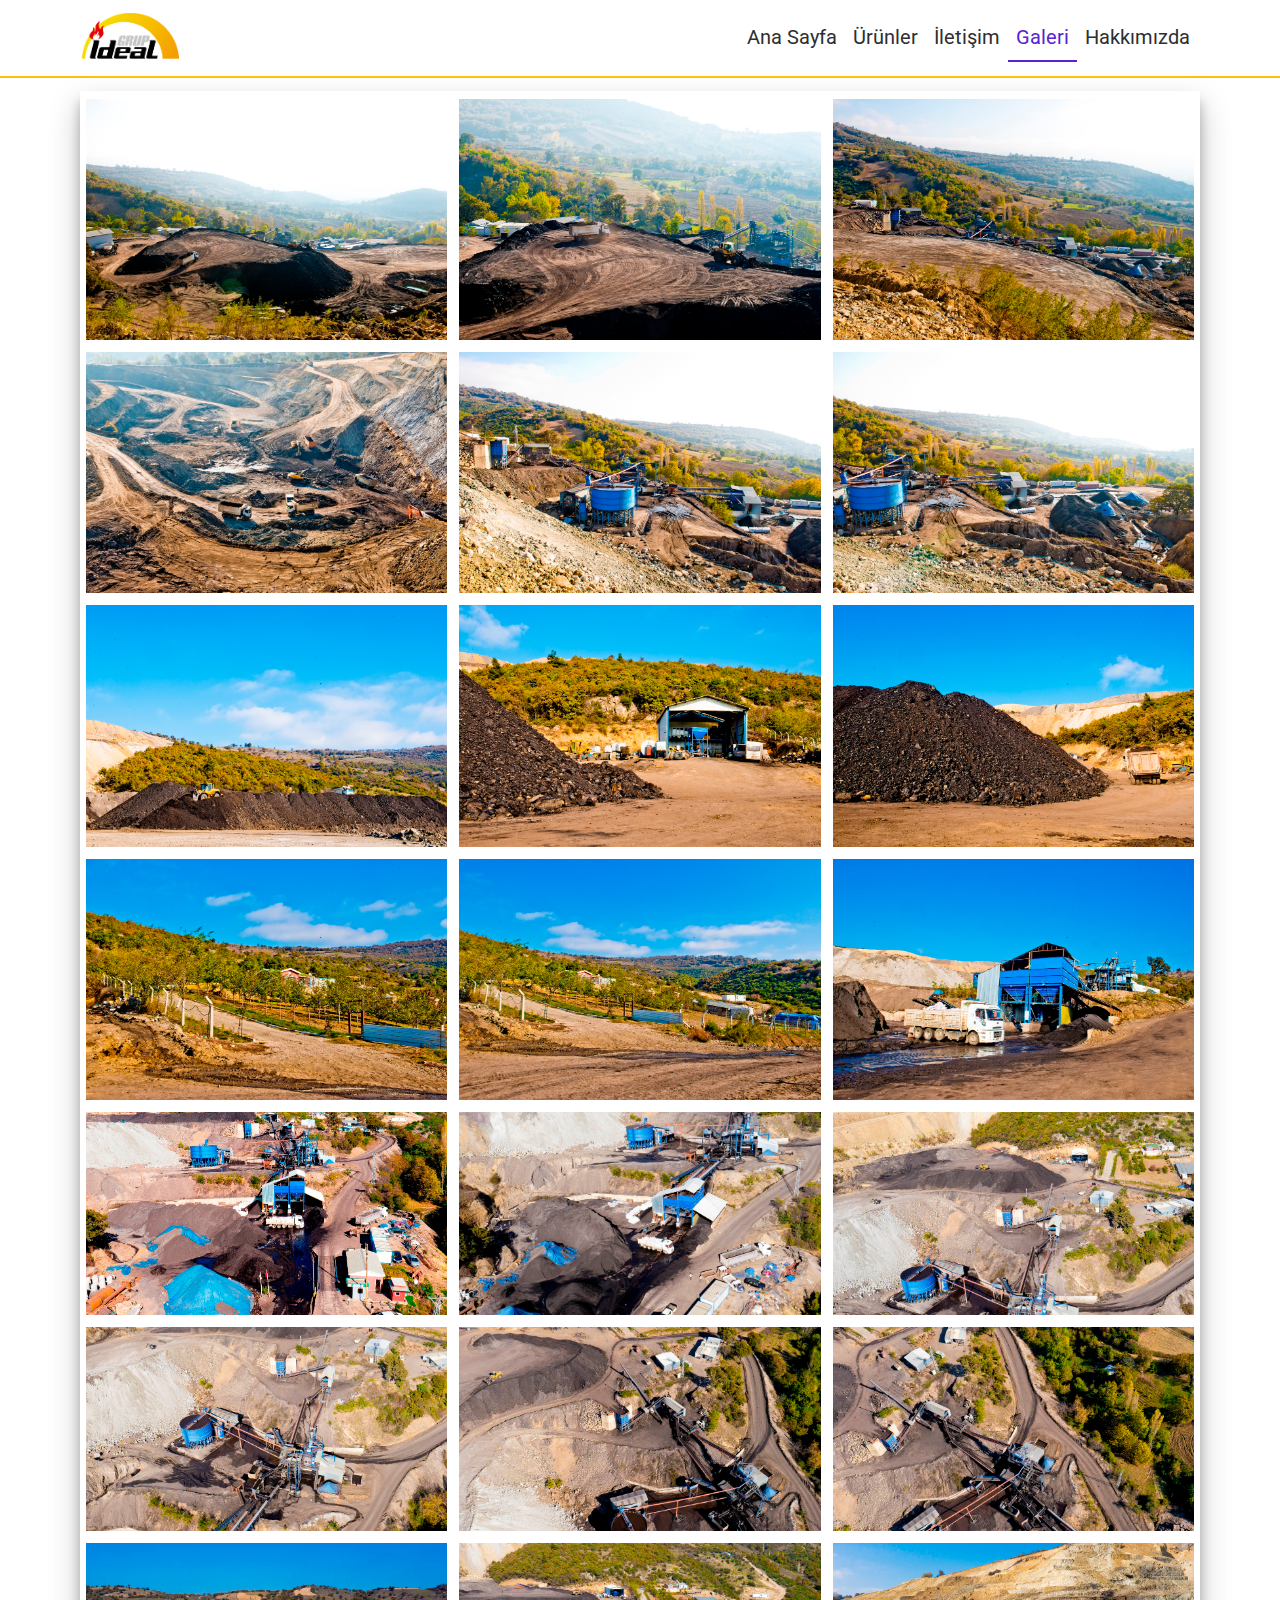
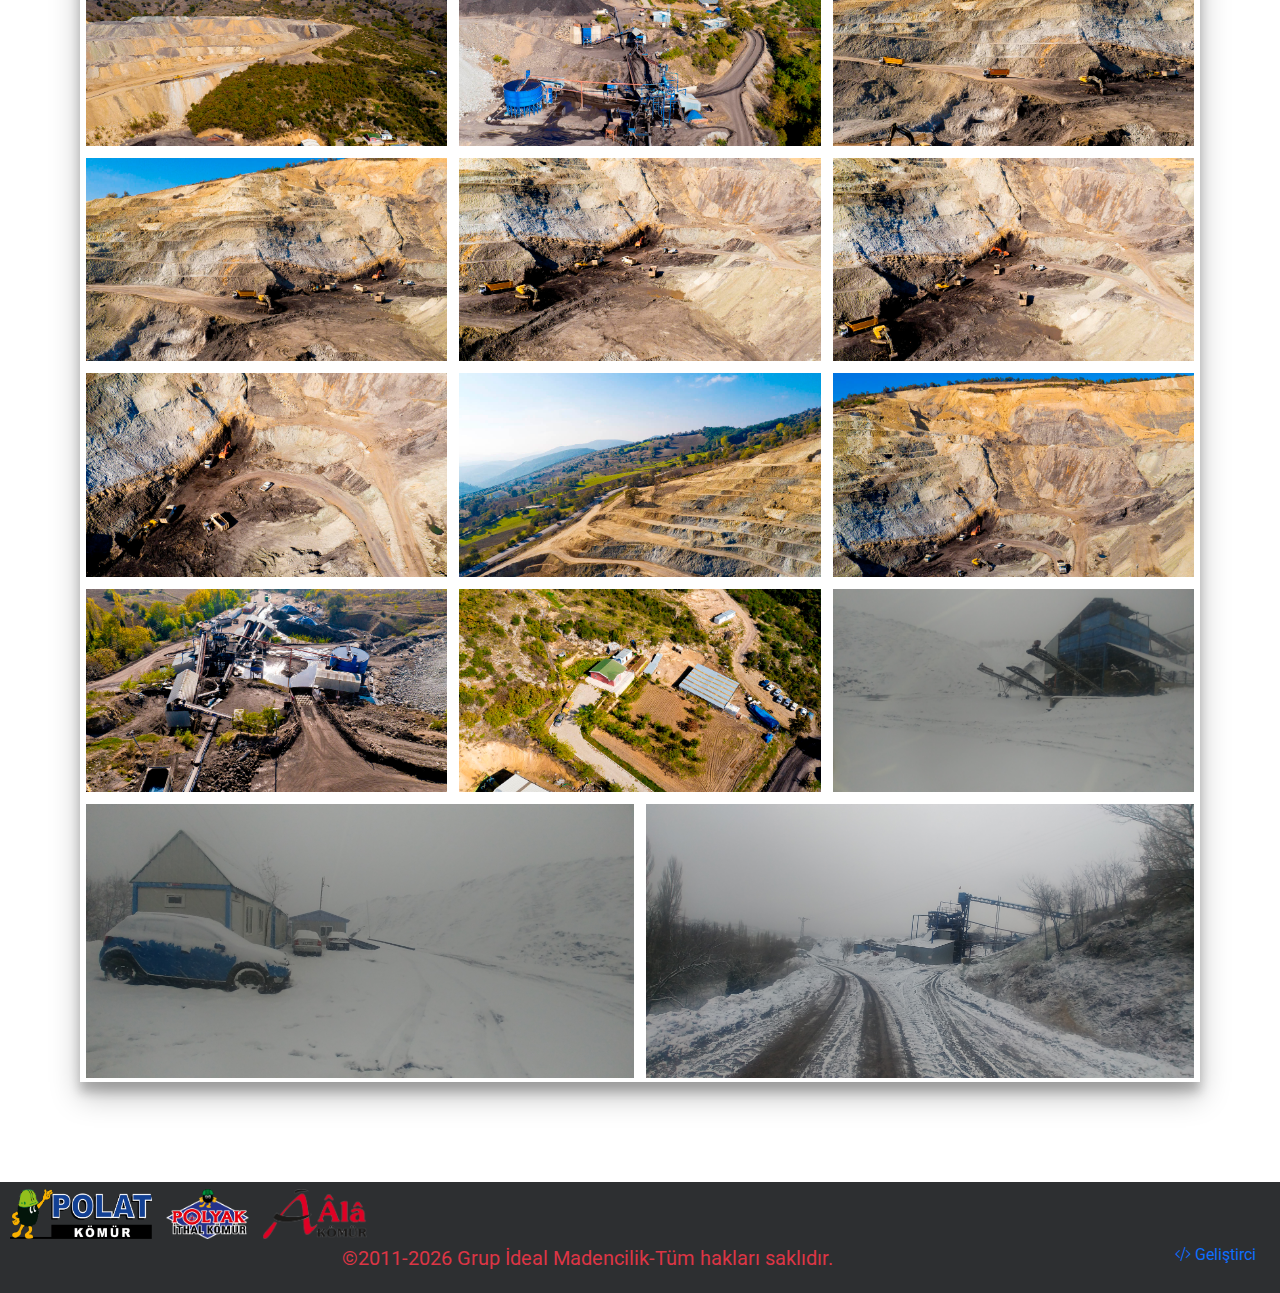
==== commit 0a40b3ee: "Add files via upload" ====
--- a/galeri.html
+++ b/galeri.html
@@ -10,14 +10,7 @@
   <body>
     <!-- Preloader -->
     <div class="preloader">
-      <div class="sk-chase">
-        <div class="sk-chase-dot"></div>
-        <div class="sk-chase-dot"></div>
-        <div class="sk-chase-dot"></div>
-        <div class="sk-chase-dot"></div>
-        <div class="sk-chase-dot"></div>
-        <div class="sk-chase-dot"></div>
-      </div>
+      <div class="loader-2"></div>
     </div>
     <span class="content">
       <header id="nevbar">
@@ -35,30 +28,26 @@
               data-bs-toggle="offcanvas"
               data-bs-target="#offcanvasNavbar"
               aria-controls="offcanvasNavbar"
-              aria-label="Toggle navigation"
-            >
+              aria-label="Toggle navigation">
               <span><i class="bi bi-three-dots-vertical"></i></span>
             </button>
             <div
               class="offcanvas offcanvas-end"
               tabindex="-1"
               id="offcanvasNavbar"
-              aria-labelledby="offcanvasNavbarLabel"
-            >
+              aria-labelledby="offcanvasNavbarLabel">
               <div class="offcanvas-header">
                 <h5 class="offcanvas-title" id="offcanvasNavbarLabel">Menü</h5>
                 <button
                   type="button"
                   class="btn-close"
                   data-bs-dismiss="offcanvas"
-                  aria-label="Close"
-                ></button>
+                  aria-label="Close"></button>
               </div>
               <div class="offcanvas-body">
                 <ul
                   id="navber_menu"
-                  class="navbar-nav justify-content-end flex-grow-1"
-                >
+                  class="navbar-nav justify-content-end flex-grow-1">
                   <li class="nav-item">
                     <a class="nav-link" aria-current="page" href="index.html"
                       >Ana Sayfa</a
@@ -262,8 +251,7 @@
           data-bs-keyboard="false"
           tabindex="-1"
           aria-labelledby="staticBackdropLabel"
-          aria-hidden="true"
-        >
+          aria-hidden="true">
           <div class="modal-dialog modal-dialog-centered">
             <div class="modal-content">
               <div class="modal-header">
@@ -274,8 +262,7 @@
                   type="button"
                   class="btn-close"
                   data-bs-dismiss="modal"
-                  aria-label="Close"
-                ></button>
+                  aria-label="Close"></button>
               </div>
               <div class="modal-body">Veli Elagöz</div>
               <div class="modal-footer">
@@ -328,8 +315,7 @@
               class="link-offset-2 link-offset-3-hover link-underline link-underline-opacity-0 link-underline-opacity-75-hover float-end"
               href="#"
               data-bs-toggle="modal"
-              data-bs-target="#staticBackdrop"
-            >
+              data-bs-target="#staticBackdrop">
               <i class="bi bi-code-slash"></i>
               Geliştirci
             </a>
--- a/css/style.css
+++ b/css/style.css
@@ -17,8 +17,6 @@
 }
 body {
   height: 100%;
-  display: flex;
-  flex-direction: column;
 }
 
 * {
@@ -260,7 +258,7 @@
   left: 0;
   width: 100%;
   height: 100%;
-  background-color: #000;
+  background-color: #ffff;
   display: flex;
   justify-content: center;
   align-items: center;
@@ -274,71 +272,57 @@
   transition: opacity 0.5s ease-in-out;
 }
 
-/* Spinner (Chase Effect) */
-.sk-chase {
-  width: 40px;
-  height: 40px;
+.loader-2 {
+  width: 145px;
+  height: 145px;
+  border-radius: 50%;
+  display: inline-block;
   position: relative;
-  animation: sk-chase 2.5s infinite linear both;
-}
-
-.sk-chase-dot {
-  width: 100%;
-  height: 100%;
+
+  border: 3px solid;
+  border-color: #ffc107 #ffc107 transparent transparent;
+  box-sizing: border-box;
+  animation: rotation 1.5s linear infinite;
+}
+.loader-2::after,
+.loader-2::before {
+  content: "";
+  box-sizing: border-box;
   position: absolute;
   left: 0;
+  right: 0;
   top: 0;
-  animation: sk-chase-dot 2s infinite ease-in-out both;
-}
-
-.sk-chase-dot:before {
-  content: "";
-  display: block;
-  width: 25%;
-  height: 25%;
-  background-color: #fff;
-  border-radius: 100%;
-  animation: sk-chase-dot-before 2s infinite ease-in-out both;
-}
-
-.sk-chase-dot:nth-child(1) {
-  animation-delay: -1.1s;
-}
-.sk-chase-dot:nth-child(2) {
-  animation-delay: -1s;
-}
-.sk-chase-dot:nth-child(3) {
-  animation-delay: -0.9s;
-}
-.sk-chase-dot:nth-child(4) {
-  animation-delay: -0.8s;
-}
-.sk-chase-dot:nth-child(5) {
-  animation-delay: -0.7s;
-}
-.sk-chase-dot:nth-child(6) {
-  animation-delay: -0.6s;
-}
-
-@keyframes sk-chase {
+  bottom: 0;
+  margin: auto;
+  border: 3px solid;
+  border-color: transparent transparent #ff3d00 #ff3d00;
+  width: 133px;
+  height: 133px;
+  border-radius: 50%;
+  box-sizing: border-box;
+  animation: rotationBack 1s linear infinite;
+  transform-origin: center center;
+}
+.loader-2::before {
+  width: 120px;
+  height: 120px;
+  border-color: #000 #000 transparent transparent;
+  animation: rotation 2s linear infinite;
+}
+
+@keyframes rotation {
+  0% {
+    transform: rotate(0deg);
+  }
   100% {
     transform: rotate(360deg);
   }
 }
-
-@keyframes sk-chase-dot {
-  80%,
+@keyframes rotationBack {
+  0% {
+    transform: rotate(0deg);
+  }
   100% {
-    transform: rotate(360deg);
+    transform: rotate(-360deg);
   }
 }
-
-@keyframes sk-chase-dot-before {
-  50% {
-    transform: scale(0.4);
-  }
-  0%,
-  100% {
-    transform: scale(1);
-  }
-}
